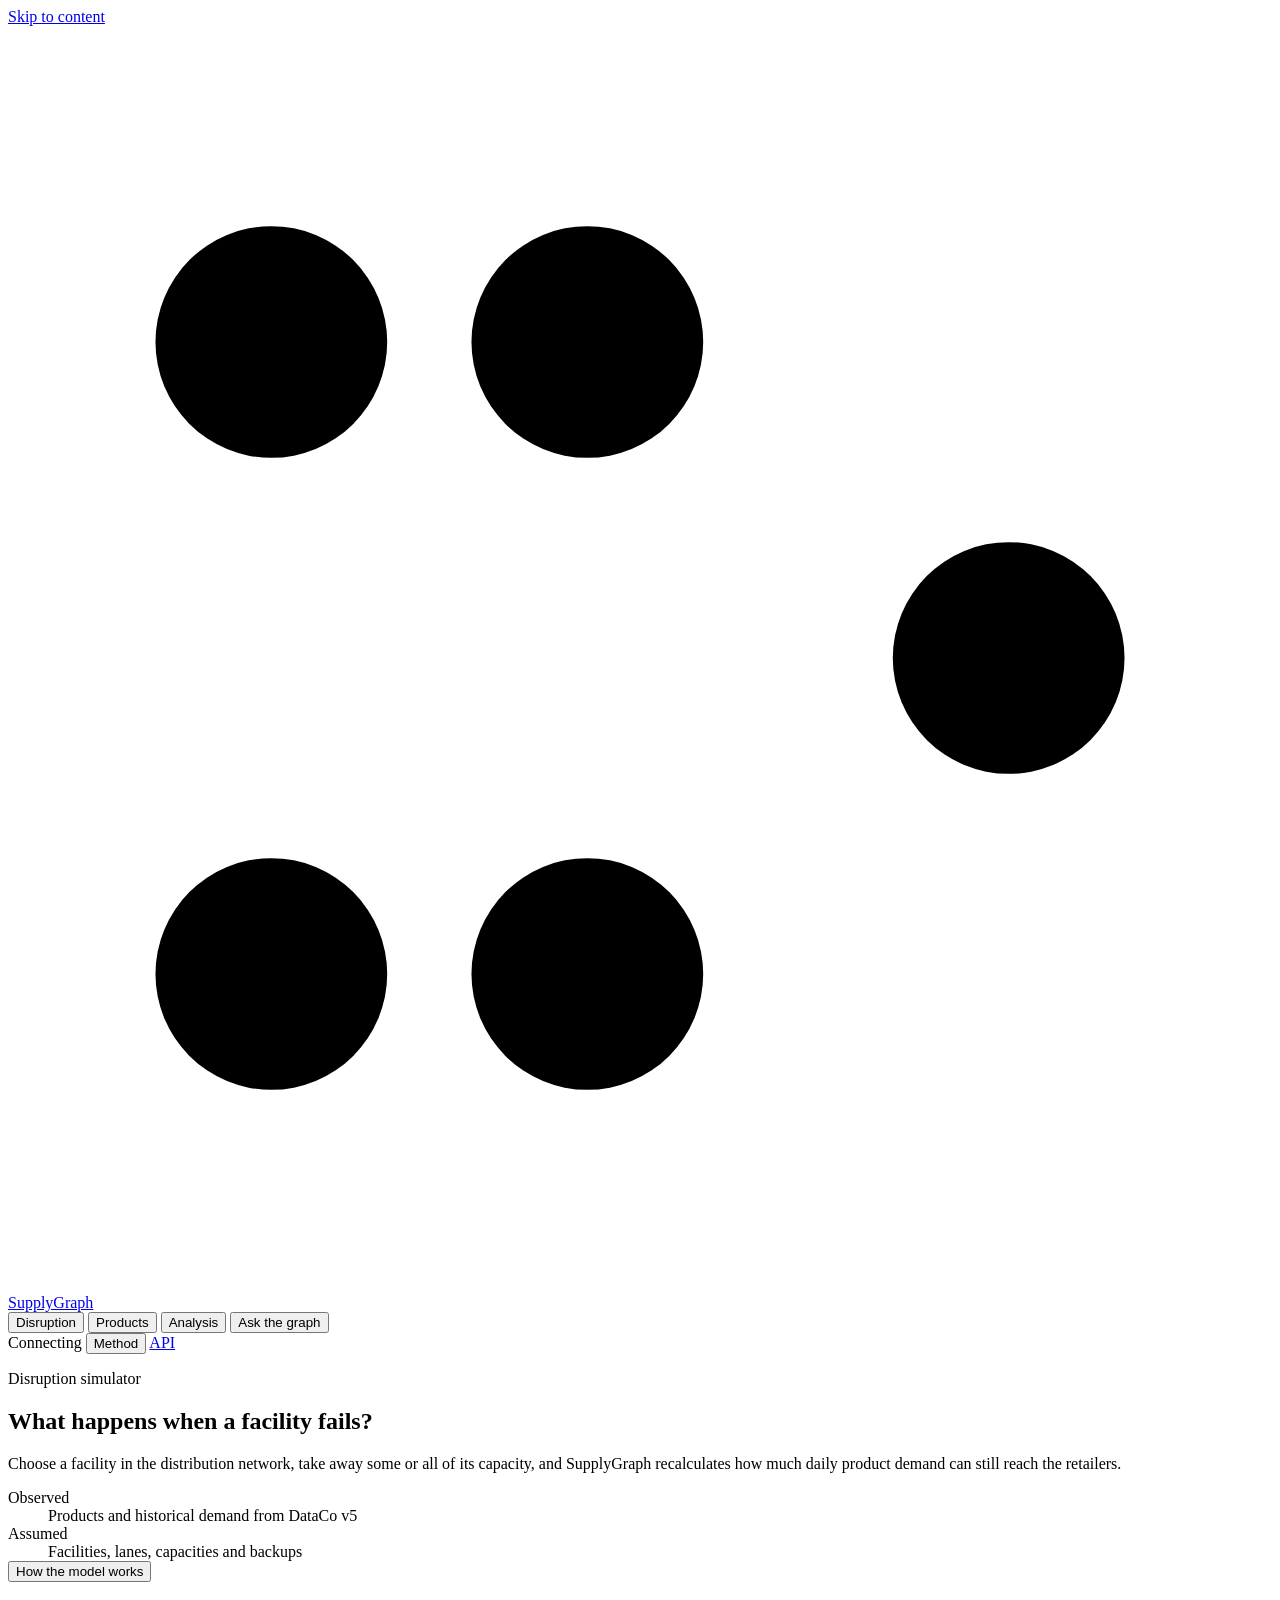
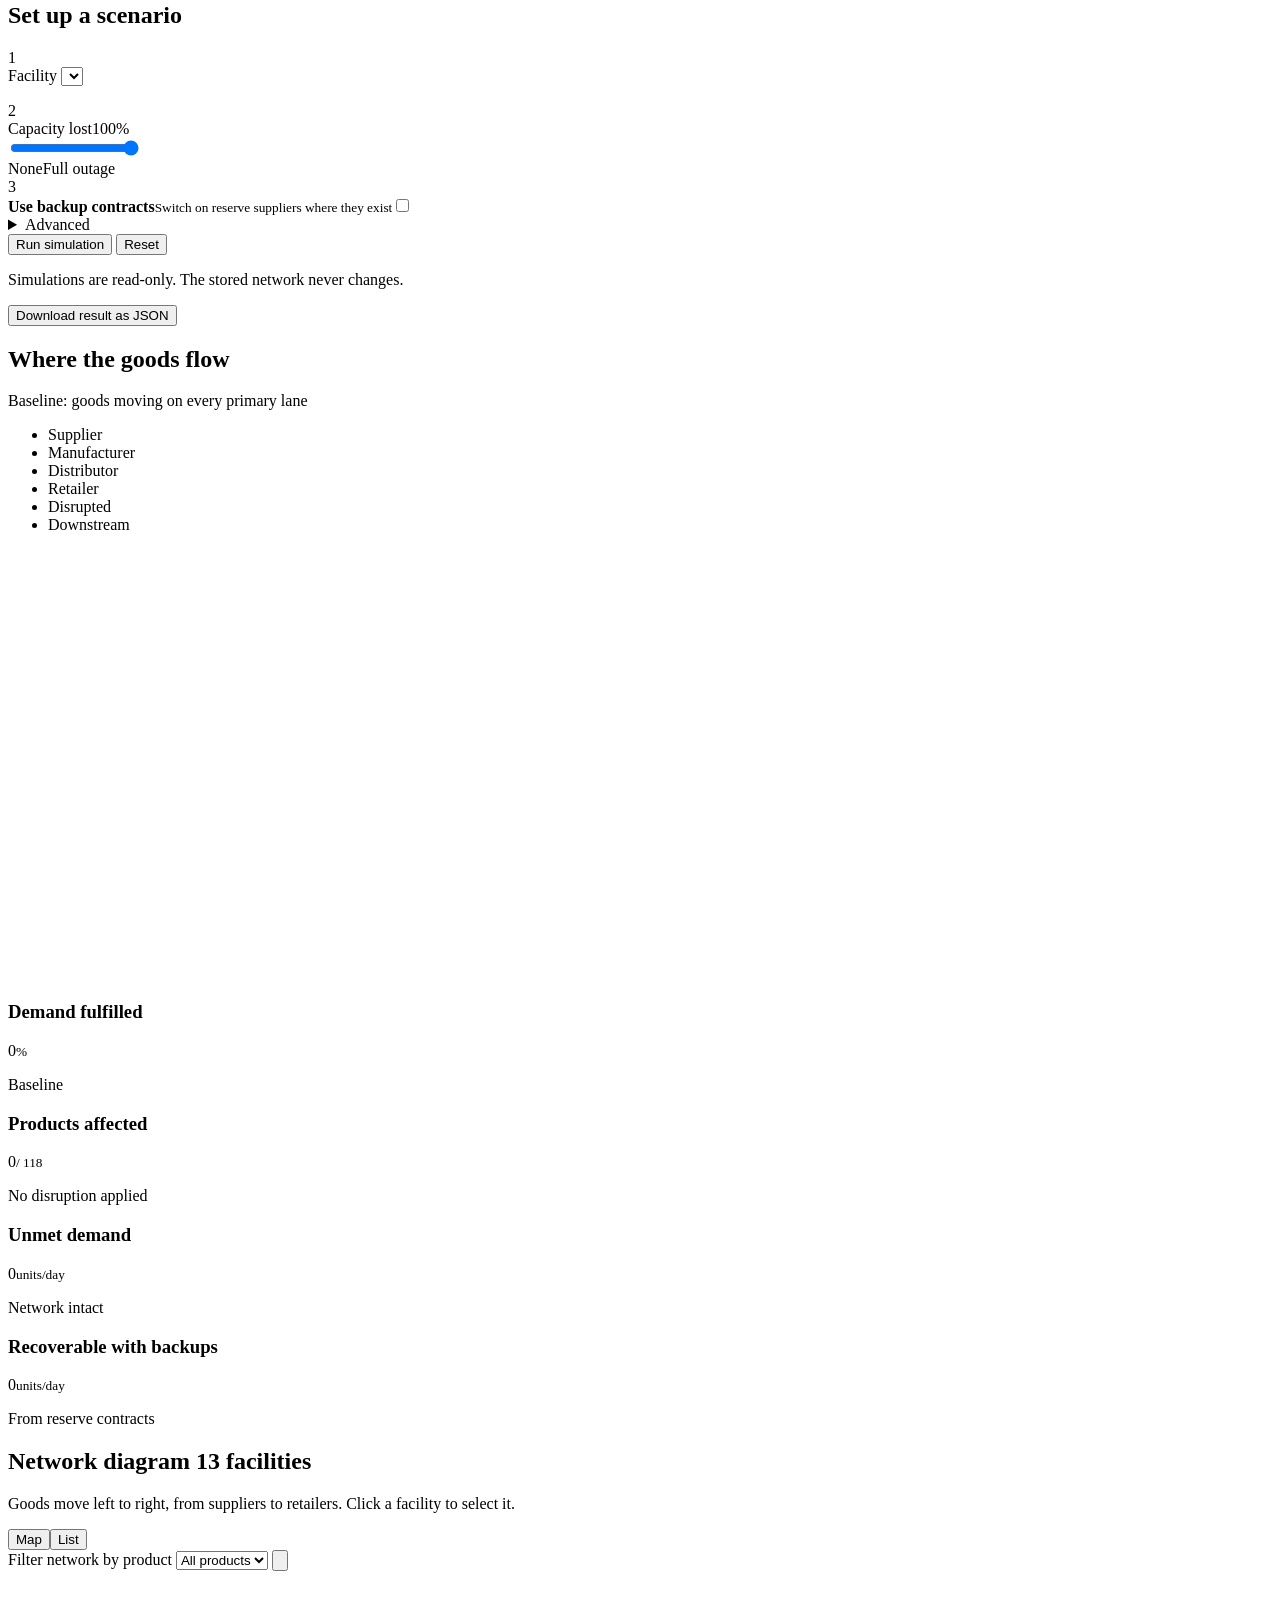
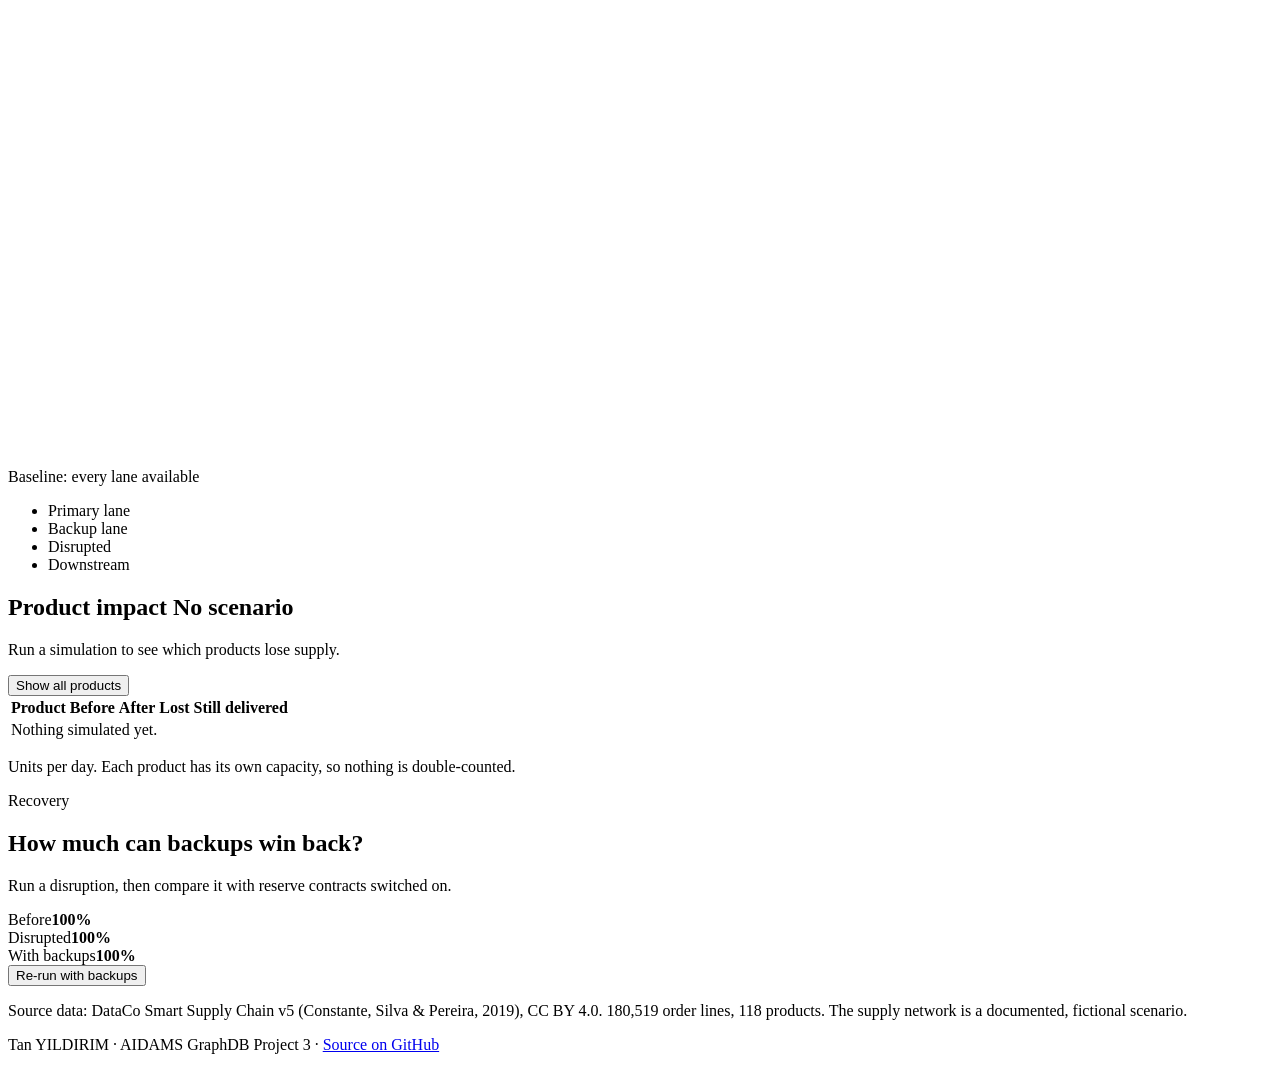
==== app/static/app.html @ 2557ca5f "feat: add a story page built with the scroll-craft method Serve a one-page story at / and move the s" ====
<!doctype html>
<html lang="en">
<head>
  <meta charset="utf-8"><meta name="viewport" content="width=device-width, initial-scale=1">
  <meta name="theme-color" content="#f5f3ee">
  <title>SupplyGraph · Disruption simulator</title>
  <link rel="icon" href="/favicon.svg" type="image/svg+xml">
  <link rel="preload" href="/fonts/geist.woff2" as="font" type="font/woff2" crossorigin>
  <link rel="stylesheet" href="/geo.css?v=1.4.0">
  <link rel="stylesheet" href="/styles.css?v=1.4.0">
  <script src="/geo.js?v=1.4.0" defer></script>
  <script src="/app.js?v=1.4.0" defer></script>
</head>
<body>
<a class="skip" href="#main">Skip to content</a>
<header class="masthead">
  <div class="masthead-inner">
    <a class="wordmark" href="/" aria-label="SupplyGraph story"><svg viewBox="0 0 24 24" aria-hidden="true"><path d="M5 6h6M5 6v12M11 6l8 6M5 18h6m0 0 8-6"/><circle cx="5" cy="6" r="2.2"/><circle cx="11" cy="6" r="2.2"/><circle cx="19" cy="12" r="2.2"/><circle cx="5" cy="18" r="2.2"/><circle cx="11" cy="18" r="2.2"/></svg>SupplyGraph</a>
    <nav class="tabs" aria-label="Main navigation">
      <button class="nav active" data-view="overview" aria-current="page">Disruption</button>
      <button class="nav" data-view="trace">Products</button>
      <button class="nav" data-view="analytics">Analysis</button>
      <button class="nav" data-view="assistant">Ask the graph</button>
    </nav>
    <div class="masthead-meta">
      <span id="system-status" class="status" role="status"><i></i>Connecting</span>
      <button class="meta-link" id="method-button" type="button">Method</button>
      <a class="meta-link" href="/docs" target="_blank" rel="noopener">API</a>
    </div>
  </div>
</header>

<main id="main">
  <div id="global-error" class="error-banner" role="alert" hidden></div>

  <!-- Disruption simulator -->
  <section id="view-overview" class="view" aria-labelledby="overview-title">
    <header class="page-intro">
      <div>
        <p class="kicker">Disruption simulator</p>
        <h1 id="overview-title">What happens when a facility fails?</h1>
        <p class="lede">Choose a facility in the distribution network, take away some or all of its capacity, and SupplyGraph recalculates how much daily product demand can still reach the retailers.</p>
      </div>
      <dl class="evidence-key" aria-label="How to read the data">
        <div><dt><span class="evidence-tag observed">Observed</span></dt><dd>Products and historical demand from DataCo v5</dd></div>
        <div><dt><span class="evidence-tag assumed">Assumed</span></dt><dd>Facilities, lanes, capacities and backups</dd></div>
        <div class="evidence-more"><button class="link-button" id="notice-method" type="button">How the model works</button></div>
      </dl>
    </header>

    <div class="sim-layout">
      <aside class="panel controls" aria-labelledby="controls-title">
        <h2 id="controls-title">Set up a scenario</h2>
        <form id="scenario-form">
          <div class="step">
            <span class="step-num" aria-hidden="true">1</span>
            <div class="step-body">
              <label class="field-label" for="supplier-select">Facility</label>
              <select id="supplier-select" required></select>
              <p id="facility-info" class="field-note"></p>
            </div>
          </div>
          <div class="step">
            <span class="step-num" aria-hidden="true">2</span>
            <div class="step-body">
              <div class="range-heading"><label class="field-label" for="reduction">Capacity lost</label><output id="reduction-value" for="reduction">100%</output></div>
              <input id="reduction" type="range" min="0" max="100" value="100" step="5">
              <div class="range-labels"><span>None</span><span>Full outage</span></div>
            </div>
          </div>
          <div class="step">
            <span class="step-num" aria-hidden="true">3</span>
            <div class="step-body">
              <label class="toggle-row"><span><strong>Use backup contracts</strong><small>Switch on reserve suppliers where they exist</small></span><input id="backups" type="checkbox" role="switch"><span class="toggle" aria-hidden="true"></span></label>
            </div>
          </div>
          <details class="advanced">
            <summary>Advanced</summary>
            <label class="field-label" for="depth">Exposure depth</label>
            <select id="depth"><option value="6">6 hops (whole network)</option><option value="3">3 hops</option><option value="2">2 hops</option><option value="1">1 hop (direct customers only)</option></select>
            <p class="field-note">Limits how far downstream facilities are listed as exposed. The flow calculation always uses the whole network.</p>
          </details>
          <div class="scenario-actions">
            <button class="button primary" type="submit" id="run-button">Run simulation</button>
            <button class="button ghost" type="button" id="baseline-button">Reset</button>
          </div>
        </form>
        <div id="scenario-result" class="scenario-result" aria-live="polite" hidden></div>
        <div class="controls-foot">
          <p>Simulations are read-only. The stored network never changes.</p>
          <button class="link-button" id="export-button" type="button">Download result as JSON</button>
        </div>
      </aside>

      <div class="sim-results">
        <section class="stage" aria-labelledby="stage-title">
          <div class="stage-head">
            <div>
              <h2 id="stage-title">Where the goods flow</h2>
              <p id="stage-caption">Baseline: goods moving on every primary lane</p>
            </div>
            <ul class="stage-legend" aria-label="Legend">
              <li><i style="--c:var(--geo-supplier)"></i>Supplier</li><li><i style="--c:var(--geo-manufacturer)"></i>Manufacturer</li><li><i style="--c:var(--geo-distributor)"></i>Distributor</li><li><i style="--c:var(--geo-retailer)"></i>Retailer</li><li class="state"><i class="ring failed"></i>Disrupted</li><li class="state"><i class="ring affected"></i>Downstream</li>
            </ul>
          </div>
          <div class="stage-map"><svg id="geo-map" viewBox="0 0 1060 359" role="img" aria-label="World map of the modeled network. Facilities sit at their assumed cities; animated lines show goods moving along lanes."></svg></div>
          <div class="readout" aria-label="Scenario outcome" aria-live="polite">
          <article class="metric metric-lead">
            <h3 class="metric-label">Demand fulfilled</h3>
            <p class="metric-value"><span id="metric-service">0</span><small>%</small></p>
            <div class="service-track" aria-hidden="true"><span id="service-spark" style="width:100%"></span></div>
            <p class="metric-foot"><span id="service-change" class="neutral">Baseline</span></p>
          </article>
          <article class="metric">
            <h3 class="metric-label">Products affected</h3>
            <p class="metric-value"><span id="metric-products">0</span><small id="metric-product-total">/ 118</small></p>
            <p class="metric-foot"><span id="product-change" class="neutral">No disruption applied</span></p>
          </article>
          <article class="metric">
            <h3 class="metric-label">Unmet demand</h3>
            <p class="metric-value"><span id="metric-loss">0</span><small>units/day</small></p>
            <p class="metric-foot"><span id="loss-change" class="neutral">Network intact</span></p>
          </article>
          <article class="metric">
            <h3 class="metric-label">Recoverable with backups</h3>
            <p class="metric-value"><span id="metric-recovery">0</span><small>units/day</small></p>
            <p class="metric-foot"><span class="neutral">From reserve contracts</span></p>
          </article>
          </div>
        </section>

        <section class="panel network-panel" aria-labelledby="network-title">
          <div class="panel-heading">
            <div>
              <h2 id="network-title">Network diagram <span class="count" id="facility-count">13 facilities</span></h2>
              <p>Goods move left to right, from suppliers to retailers. Click a facility to select it.</p>
            </div>
            <div class="network-toolbar">
              <div class="view-switch" role="group" aria-label="Network display"><button type="button" data-network-view="map" aria-pressed="true">Map</button><button type="button" data-network-view="list" aria-pressed="false">List</button></div>
              <label class="sr-only" for="graph-product">Filter network by product</label>
              <select id="graph-product"><option value="">All products</option></select>
              <button id="reset-graph" class="icon-button" type="button" title="Clear product filter and scenario" aria-label="Clear product filter and scenario"><svg viewBox="0 0 24 24" aria-hidden="true"><path d="M4 12a8 8 0 1 0 2.6-5.9M4 4v4.5h4.5"/></svg></button>
            </div>
          </div>
          <div class="graph-wrap" id="graph-wrap" data-mode="auto">
            <div class="graph-scroll"><svg id="network-graph" viewBox="0 0 1060 400" role="group" aria-label="Supply network. Select a facility to use it in the scenario."></svg></div>
            <div id="network-list" class="network-list"></div>
          </div>
          <div class="network-footer">
            <p id="graph-caption" class="graph-caption">Baseline: every lane available</p>
            <ul class="graph-legend" aria-label="Legend">
              <li><i class="legend-line primary"></i>Primary lane</li>
              <li><i class="legend-line backup"></i>Backup lane</li>
              <li><i class="legend-swatch failed"></i>Disrupted</li>
              <li><i class="legend-swatch affected"></i>Downstream</li>
            </ul>
          </div>
        </section>

        <div class="results-grid">
          <section class="panel impact-panel" id="product-impact" aria-labelledby="impact-title">
            <div class="panel-heading">
              <div>
                <h2 id="impact-title">Product impact <span class="count" id="impact-count">No scenario</span></h2>
                <p id="impact-subtitle">Run a simulation to see which products lose supply.</p>
              </div>
              <button class="link-button" id="all-products-button" type="button">Show all products</button>
            </div>
            <div class="table-scroll" tabindex="0" role="region" aria-label="Product impact table">
              <table>
                <thead><tr><th>Product</th><th class="num">Before</th><th class="num">After</th><th class="num">Lost</th><th>Still delivered</th></tr></thead>
                <tbody id="impact-table"><tr><td colspan="5" class="table-empty">Nothing simulated yet.</td></tr></tbody>
              </table>
            </div>
            <p class="table-footer" id="table-count">Units per day. Each product has its own capacity, so nothing is double-counted.</p>
          </section>

          <section class="panel recovery-panel" aria-labelledby="recovery-heading">
            <p class="kicker">Recovery</p>
            <h2 id="recovery-heading">How much can backups win back?</h2>
            <p id="recovery-copy">Run a disruption, then compare it with reserve contracts switched on.</p>
            <div class="recovery-bars">
              <div><span>Before</span><b><i id="bar-baseline" style="width:100%"></i></b><strong>100%</strong></div>
              <div><span>Disrupted</span><b><i id="bar-scenario" class="bar-scenario" style="width:100%"></i></b><strong id="bar-scenario-value">100%</strong></div>
              <div><span>With backups</span><b><i id="bar-recovery" class="bar-recovery" style="width:100%"></i></b><strong id="bar-recovery-value">100%</strong></div>
            </div>
            <button class="button secondary" id="recovery-button" type="button">Re-run with backups</button>
          </section>
        </div>
      </div>
    </div>
  </section>

  <!-- Products -->
  <section id="view-trace" class="view" aria-labelledby="trace-title" hidden>
    <header class="page-intro">
      <div>
        <p class="kicker">Products</p>
        <h1 id="trace-title">Where does a product come from?</h1>
        <p class="lede">Pick a product to see every lane it travels on, how much each lane can carry and how long it takes. The product and its demand are real; the lanes are modeled.</p>
      </div>
    </header>
    <section class="stage stage-compact" aria-labelledby="trace-stage-title">
      <div class="stage-head">
        <div><h2 id="trace-stage-title">Route on the map</h2><p id="trace-caption">Pick a product below.</p></div>
        <ul class="stage-legend" aria-label="Legend">
              <li><i style="--c:var(--geo-supplier)"></i>Supplier</li><li><i style="--c:var(--geo-manufacturer)"></i>Manufacturer</li><li><i style="--c:var(--geo-distributor)"></i>Distributor</li><li><i style="--c:var(--geo-retailer)"></i>Retailer</li><li class="state"><i class="dash"></i>Backup lane</li>
            </ul>
      </div>
      <div class="stage-map"><svg id="trace-map" viewBox="0 0 1060 359" role="img" aria-label="World map highlighting the facilities and lanes that carry the selected product."></svg></div>
    </section>
    <section class="panel">
      <div class="panel-heading">
        <div><h2>Supply lanes</h2><p>Every contract that can carry the selected product.</p></div>
        <label class="inline-field"><span>Product</span><select id="trace-product"></select></label>
      </div>
      <div id="trace-summary" class="trace-summary"></div>
      <div class="table-scroll" tabindex="0" role="region" aria-label="Supply lanes table">
        <table>
          <thead><tr><th>Lane</th><th>From → to</th><th class="num">Capacity / day</th><th class="num">Lead time</th><th>Source</th></tr></thead>
          <tbody id="trace-table"></tbody>
        </table>
      </div>
      <details class="query-details"><summary>Show the Cypher query</summary><pre id="trace-query"></pre></details>
    </section>
    <section class="panel eta-panel">
      <div class="panel-heading">
        <div><h2>Delivery time: recorded vs modeled</h2><p>What an order actually took, next to the fastest route the model allows.</p></div>
        <label class="inline-field"><span>Order</span><select id="order-select"></select></label>
      </div>
      <div id="eta-result"></div>
    </section>
  </section>

  <!-- Analytics -->
  <section id="view-analytics" class="view" aria-labelledby="analytics-title" hidden>
    <header class="page-intro">
      <div>
        <p class="kicker">Network analysis</p>
        <h1 id="analytics-title">Which facilities hold the network together?</h1>
        <p class="lede">Graph algorithms from Neo4j Graph Data Science, run on the modeled network. They show structure, not shortage: use them to decide what to simulate next.</p>
      </div>
      <span class="tag" id="gds-version">GDS</span>
    </header>
    <section class="stage stage-compact" aria-labelledby="analytics-stage-title">
      <div class="stage-head">
        <div><h2 id="analytics-stage-title">Bridges on the map</h2><p id="analytics-caption">Circle size shows betweenness: how many shortest routes pass through a facility.</p></div>
        <ul class="stage-legend" aria-label="Legend">
              <li><i style="--c:var(--geo-supplier)"></i>Supplier</li><li><i style="--c:var(--geo-manufacturer)"></i>Manufacturer</li><li><i style="--c:var(--geo-distributor)"></i>Distributor</li><li><i style="--c:var(--geo-retailer)"></i>Retailer</li>
            </ul>
      </div>
      <div class="stage-map"><svg id="analytics-map" viewBox="0 0 1060 359" role="img" aria-label="World map where each facility's circle grows with its betweenness score."></svg></div>
    </section>
    <div class="analytics-grid">
      <section class="panel">
        <div class="panel-heading"><div><h2>Bridges</h2><p>Betweenness centrality on directed flow</p></div></div>
        <div id="centrality-chart" class="centrality-chart"></div>
        <p class="panel-note">A high score means many shortest routes pass through the facility. It is a hint about structural importance, not proof that a failure there causes the largest shortage.</p>
      </section>
      <section class="panel">
        <div class="panel-heading"><div><h2>Connected groups</h2><p>Weakly connected components, ignoring direction</p></div></div>
        <div id="components-list" class="components-list"></div>
        <p class="panel-note">Reserve-only suppliers appear on their own because the analysis uses primary lanes only.</p>
      </section>
    </div>
    <section class="panel">
      <div class="panel-heading"><div><h2>Single-source products</h2><p>Products that depend on one primary supplier. A reserve supplier, where one exists, is listed next to it.</p></div></div>
      <div class="table-scroll" tabindex="0" role="region" aria-label="Single-source products table">
        <table>
          <thead><tr><th>Product</th><th>Primary supplier</th><th>Reserve supplier</th><th class="num">Demand / day</th><th>Risk</th></tr></thead>
          <tbody id="bottleneck-table"></tbody>
        </table>
      </div>
    </section>
  </section>

  <!-- Assistant -->
  <section id="view-assistant" class="view" aria-labelledby="assistant-title" hidden>
    <header class="page-intro">
      <div>
        <p class="kicker">Ask the graph</p>
        <h1 id="assistant-title">Ask a question in plain language.</h1>
        <p class="lede">A small language model running on this machine maps your question to one of a set of reviewed, read-only Cypher queries. Numbers in the answer come from the database and the flow solver, never from the model.</p>
      </div>
      <span id="llm-status" class="tag">Checking local model…</span>
    </header>
    <div class="assistant-grid">
      <section class="panel assistant-panel" aria-label="Question">
        <form id="ask-form">
          <label class="field-label" for="question">Your question</label>
          <textarea id="question" rows="3" maxlength="600" required placeholder="For example: which products depend on a single supplier?"></textarea>
          <div class="ask-footer">
            <div class="question-suggestions" aria-label="Example questions">
              <span>Try:</span>
              <button type="button" data-question="Which products are affected if Atlas Textiles (SUP-01) shuts down?">Atlas Textiles shuts down</button>
              <button type="button" data-question="Show the supply provenance for SKU-1360">Trace SKU-1360</button>
              <button type="button" data-question="Which products have a single primary supplier?">Single-source products</button>
            </div>
            <button class="button primary" id="ask-button" type="submit">Ask</button>
          </div>
        </form>
        <div id="answer" class="answer" aria-live="polite"></div>
      </section>
      <aside class="panel guardrail-panel" aria-labelledby="guardrail-title">
        <h2 id="guardrail-title">What happens to your question</h2>
        <ol>
          <li><strong>The model proposes a plan</strong><p>Ollama, running locally, picks a query type and its parameters.</p></li>
          <li><strong>Code checks the plan</strong><p>Only exact, pre-reviewed Cypher templates are accepted. Extra clauses or procedures are rejected.</p></li>
          <li><strong>The database runs it read-only</strong><p>Parameters are typed, IDs must exist, depth is capped at six hops and every query has a timeout.</p></li>
          <li><strong>You see the evidence</strong><p>The executed query and raw records are shown under every answer.</p></li>
        </ol>
        <button class="link-button" id="guardrail-demo" type="button">Try a request that should be blocked</button>
      </aside>
    </div>
  </section>
</main>

<footer class="page-footer">
  <p>Source data: DataCo Smart Supply Chain v5 (Constante, Silva &amp; Pereira, 2019), CC BY 4.0. 180,519 order lines, 118 products. The supply network is a documented, fictional scenario.</p>
  <p>Tan YILDIRIM · AIDAMS GraphDB Project 3 · <a href="https://github.com/tnyldrm23-afk/supplygraph" target="_blank" rel="noopener">Source on GitHub</a></p>
</footer>

<dialog id="method-dialog" aria-labelledby="method-title">
  <div class="modal-heading"><h2 id="method-title">How the model works</h2><button id="close-method" class="icon-button" type="button" aria-label="Close">×</button></div>
  <div class="method-columns">
    <div><span class="evidence-tag observed">Observed</span><h3>DataCo v5</h3><p>118 products in 51 categories, with historical demand aggregated from 180,519 order lines. A deterministic sample of 6,000 anonymous orders covers the full source period.</p></div>
    <div><span class="evidence-tag assumed">Assumed</span><h3>Scenario network</h3><p>All 13 facilities, 962 product-specific lanes, their capacities, lead times, backup contracts and retailer assignments were built for this simulation. The source data has no real supplier network.</p></div>
  </div>
  <h3>How impact is calculated</h3>
  <p>For each product, a maximum-flow solver compares what reaches retailers before and after the disruption. Retailer demand is capped and flow is conserved. Backup contracts are optional, and capacity is independent across products. Inventory, bills of materials and production steps are not modeled.</p>
  <p>Exposure depth only limits which downstream facilities are listed. The flow calculation always uses the complete network. Modeled transit time is a shortest-path lower bound, not a delivery promise.</p>
  <p class="citation">Constante, Silva &amp; Pereira (2019), Mendeley Data V5. <a href="https://doi.org/10.17632/8gx2fvg2k6.5" target="_blank" rel="noopener">doi:10.17632/8gx2fvg2k6.5</a> · CC BY 4.0 · Customer personal fields removed.</p>
</dialog>
</body></html>
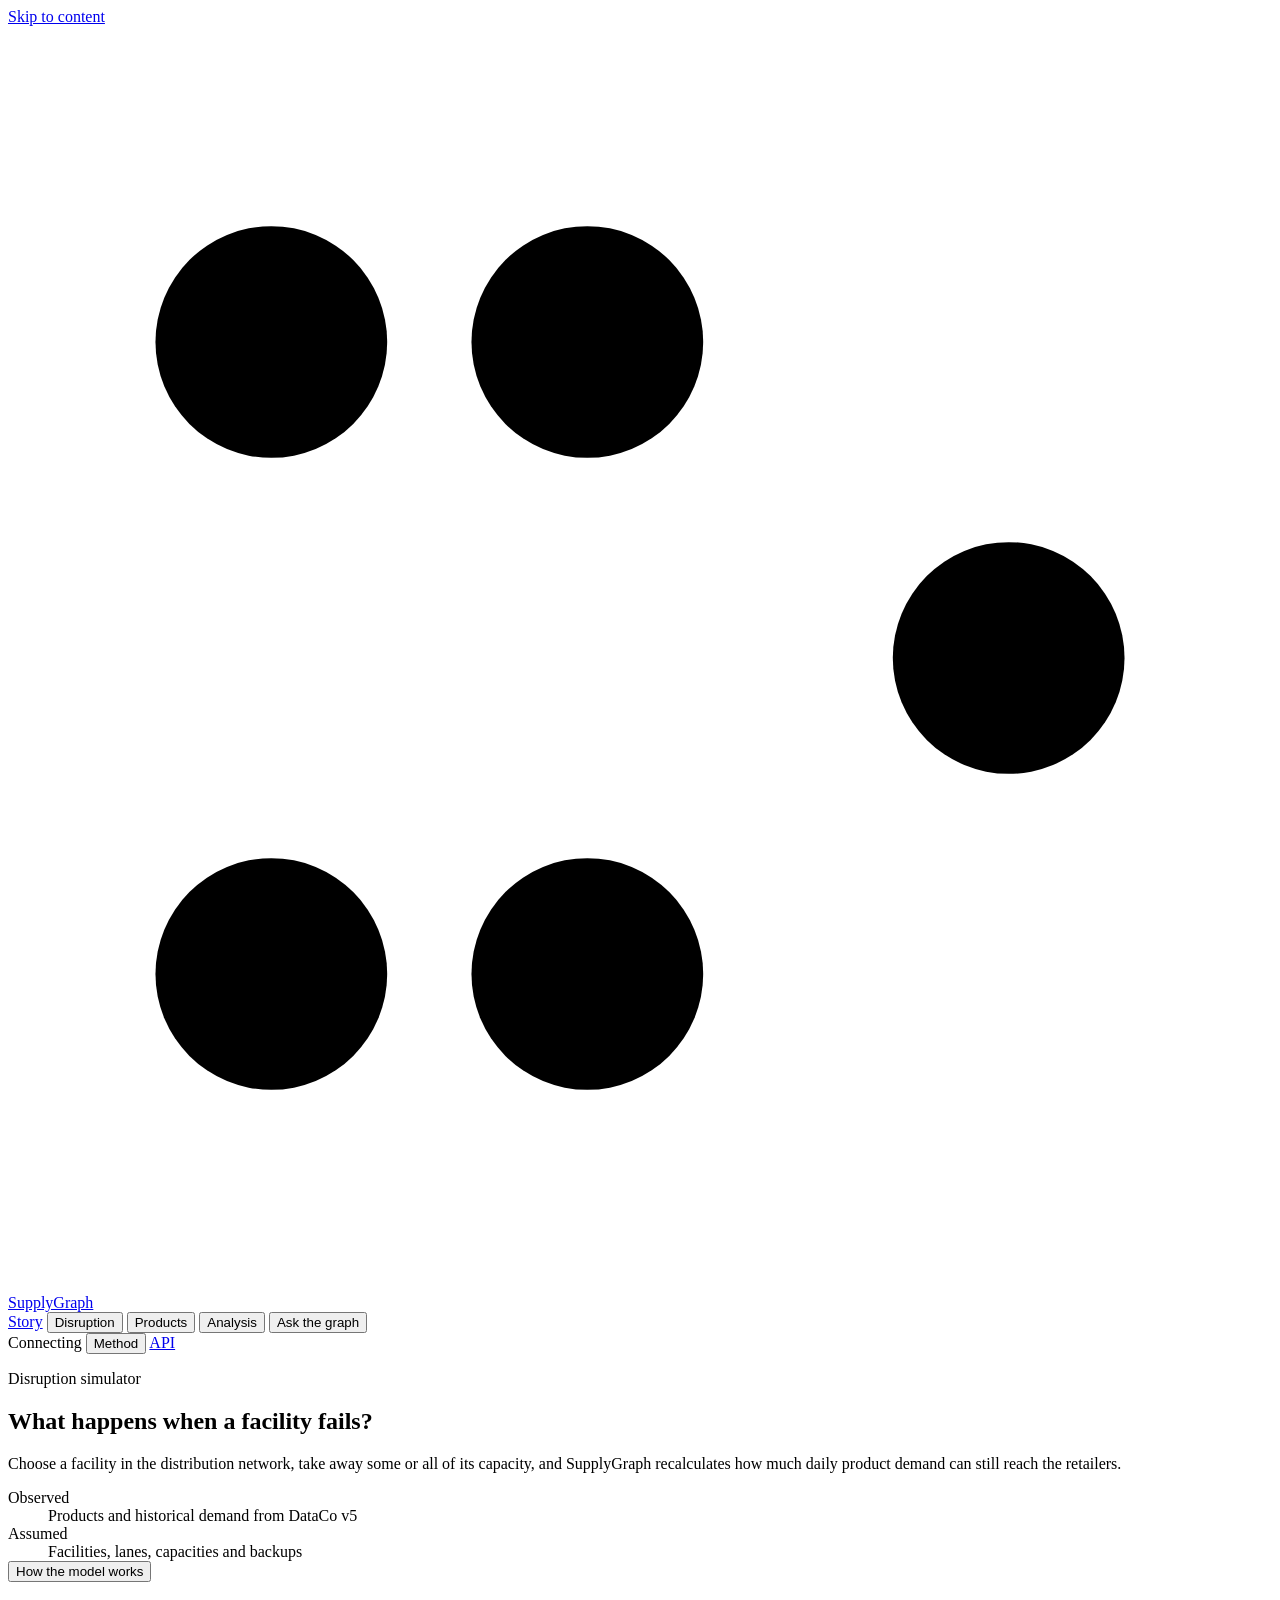
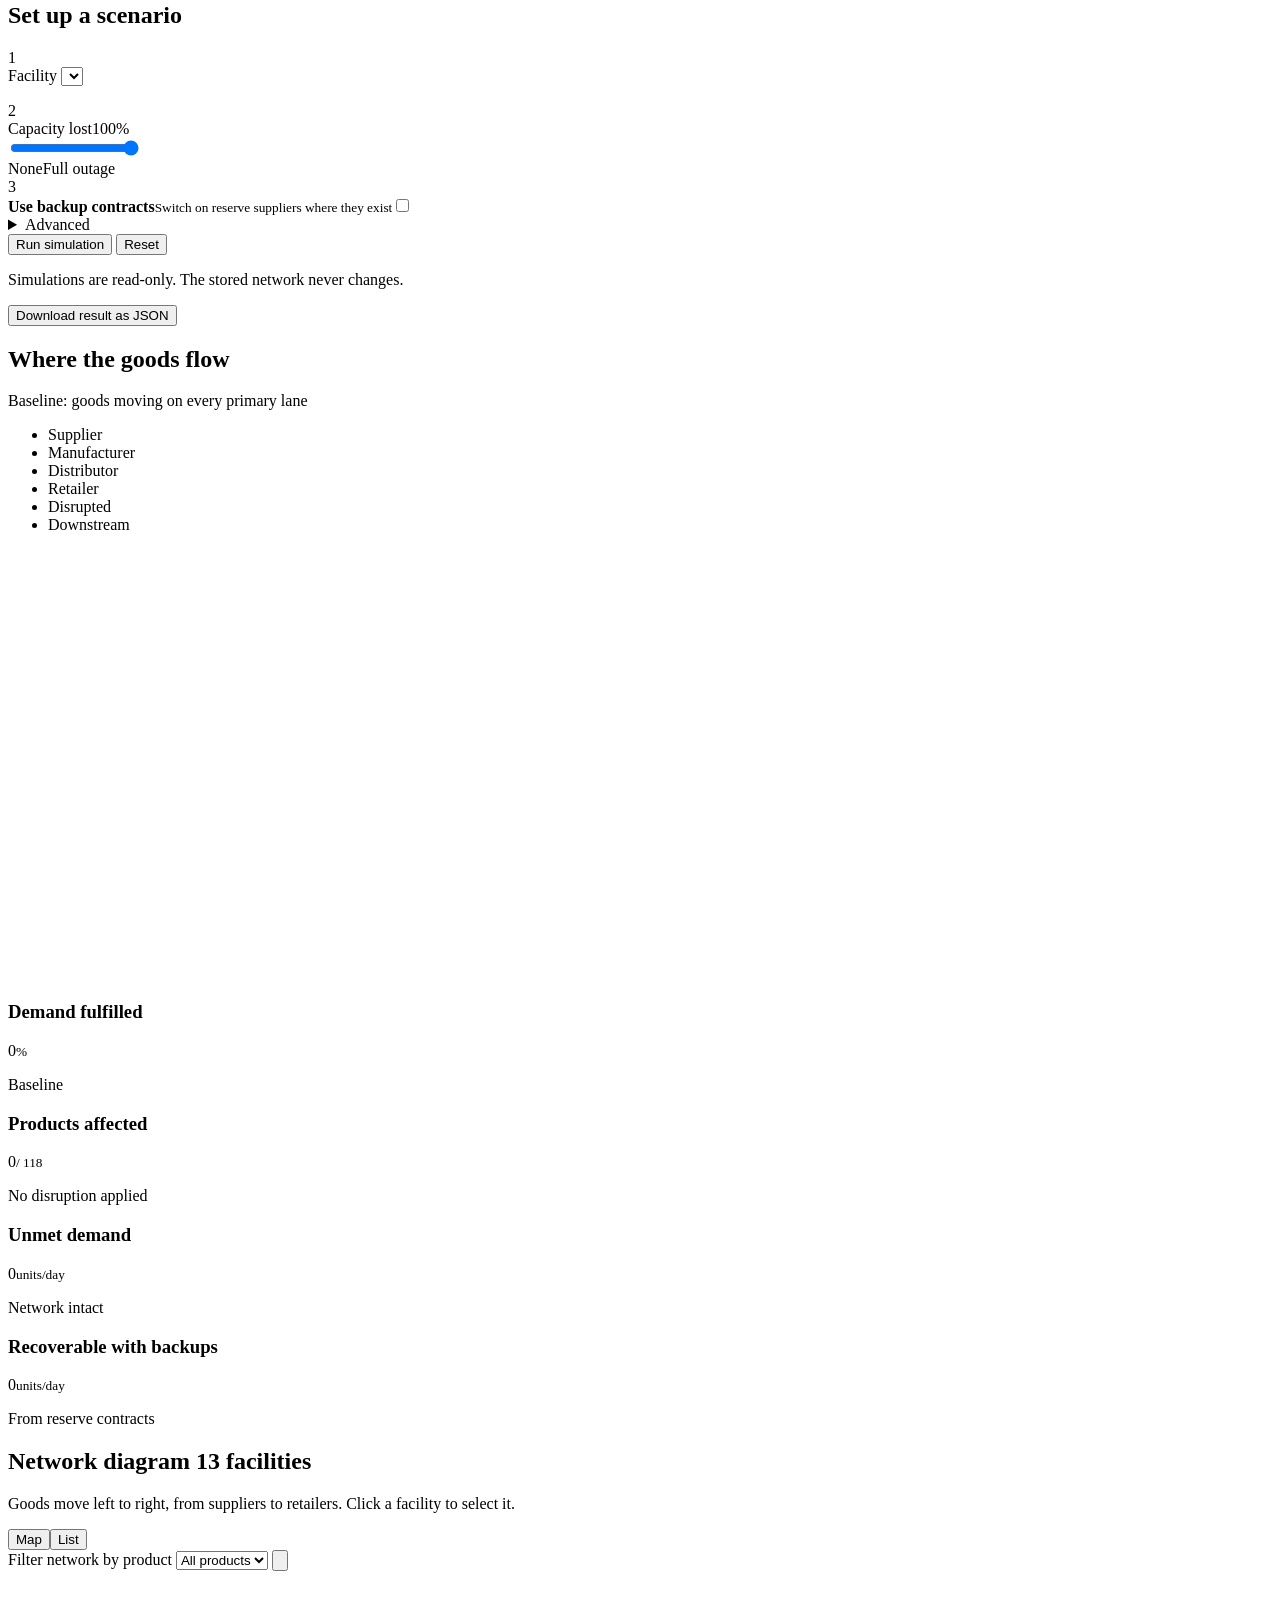
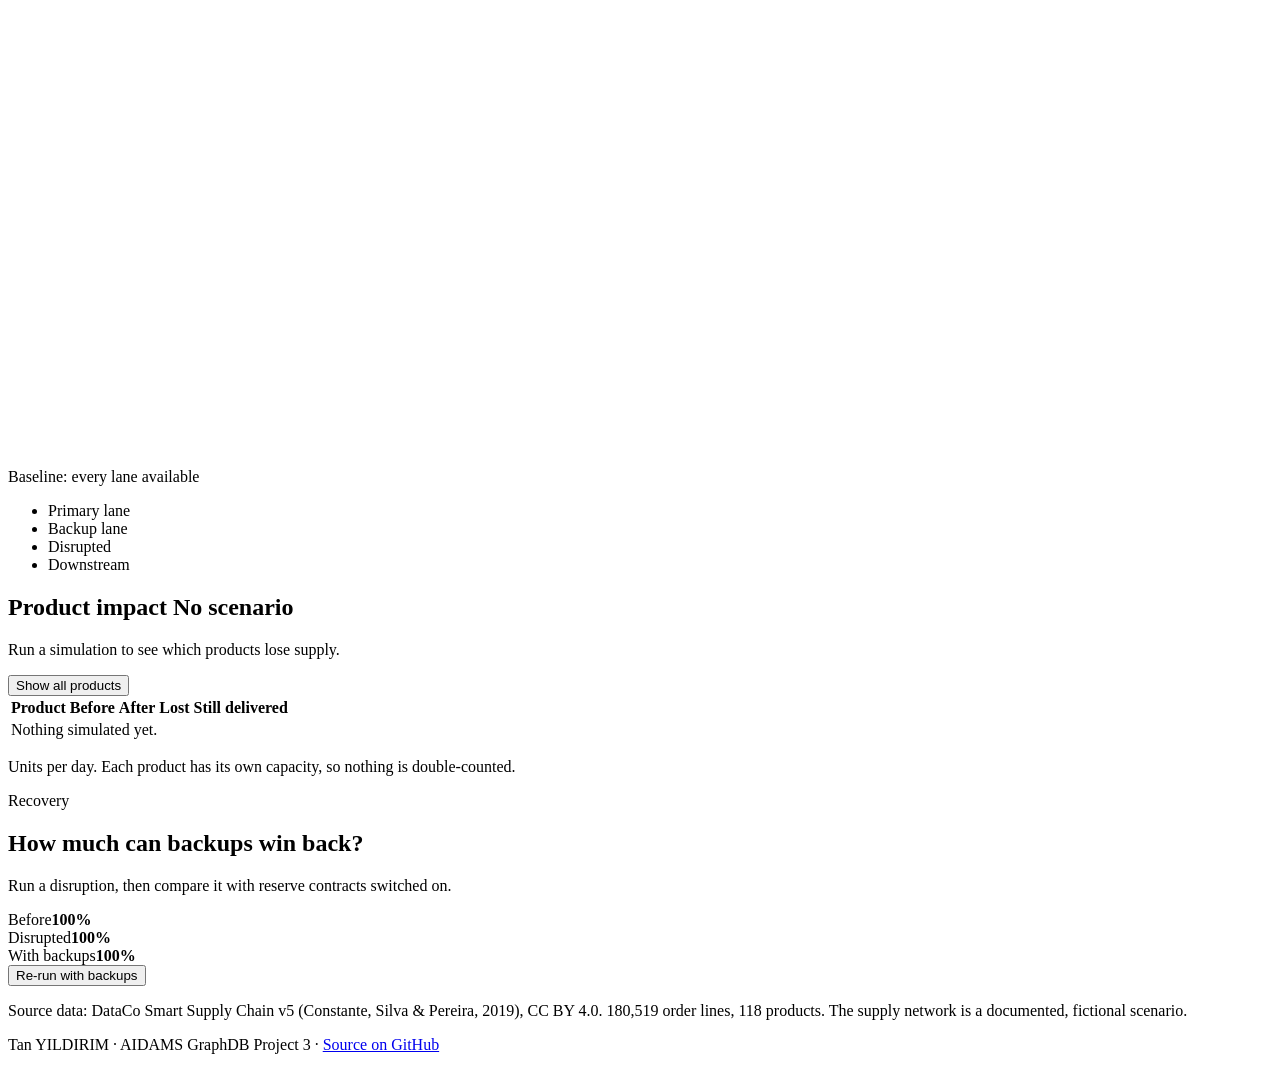
==== commit 6f41bcde: "feat: give the simulator the story page's look and a Story tab The simulator now uses the story page" ====
--- a/app/static/app.html
+++ b/app/static/app.html
@@ -2,7 +2,7 @@
 <html lang="en">
 <head>
   <meta charset="utf-8"><meta name="viewport" content="width=device-width, initial-scale=1">
-  <meta name="theme-color" content="#f5f3ee">
+  <meta name="theme-color" content="#0b1617">
   <title>SupplyGraph · Disruption simulator</title>
   <link rel="icon" href="/favicon.svg" type="image/svg+xml">
   <link rel="preload" href="/fonts/geist.woff2" as="font" type="font/woff2" crossorigin>
@@ -17,6 +17,7 @@
   <div class="masthead-inner">
     <a class="wordmark" href="/" aria-label="SupplyGraph story"><svg viewBox="0 0 24 24" aria-hidden="true"><path d="M5 6h6M5 6v12M11 6l8 6M5 18h6m0 0 8-6"/><circle cx="5" cy="6" r="2.2"/><circle cx="11" cy="6" r="2.2"/><circle cx="19" cy="12" r="2.2"/><circle cx="5" cy="18" r="2.2"/><circle cx="11" cy="18" r="2.2"/></svg>SupplyGraph</a>
     <nav class="tabs" aria-label="Main navigation">
+      <a class="nav" href="/">Story</a>
       <button class="nav active" data-view="overview" aria-current="page">Disruption</button>
       <button class="nav" data-view="trace">Products</button>
       <button class="nav" data-view="analytics">Analysis</button>
